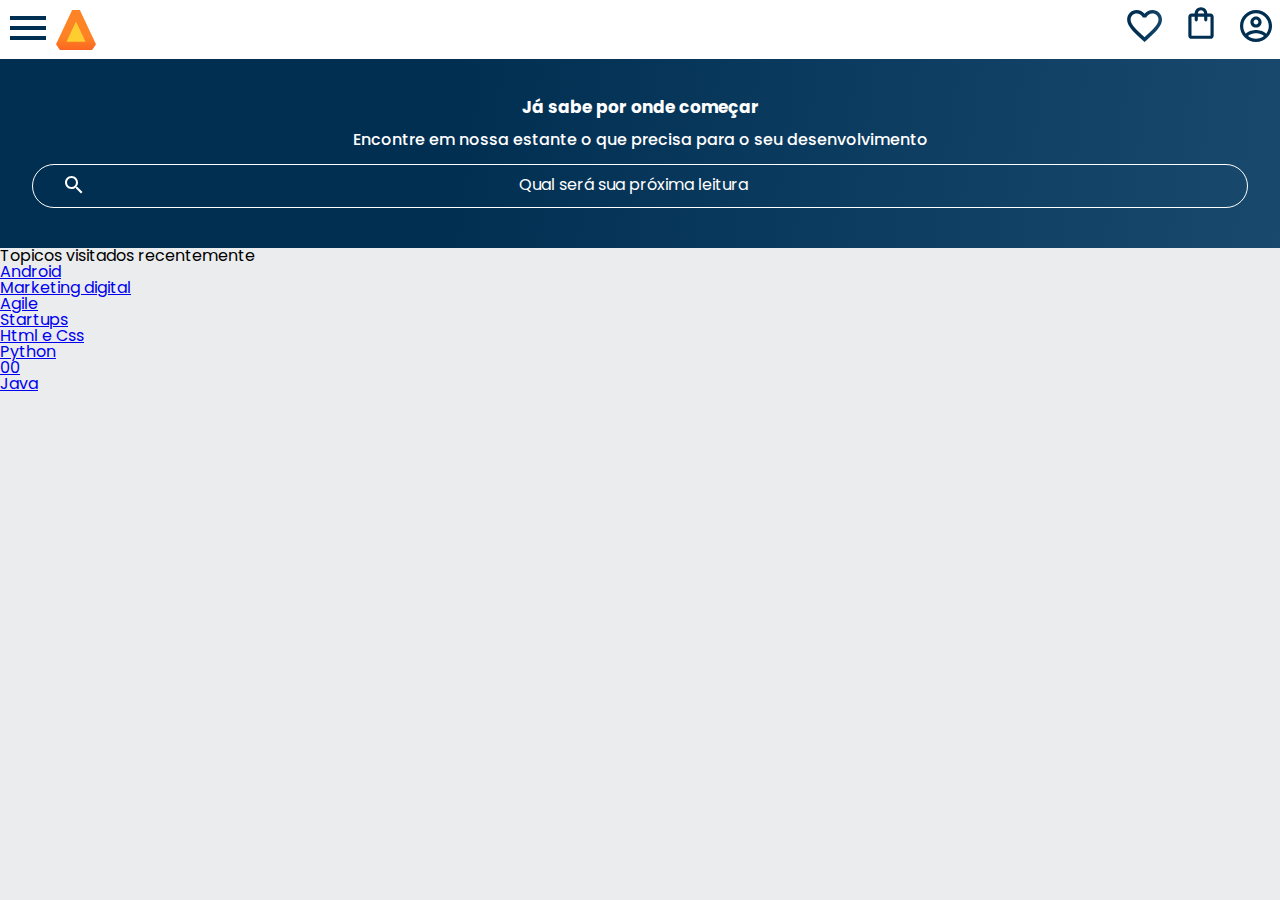
==== index.html @ 7f7ed18d "." ====
<!DOCTYPE html>
<html lang="pt-br">

<head>
    <meta charset="UTF-8">
    <meta name="viewport" content="width=device-width, initial-scale=1.0">
    <title>Alura book</title>
    <link rel="stylesheet" href="reset.css">
    <link rel="preconnect" href="https://fonts.googleapis.com">
    <link rel="preconnect" href="https://fonts.gstatic.com" crossorigin>
    <link href="https://fonts.googleapis.com/css2?family=Poppins:wght@300;400;500;700&display=swap" rel="stylesheet">
    <link rel="stylesheet" href="https://cdn.jsdelivr.net/npm/swiper@11/swiper-bundle.min.css" />
    <link rel="stylesheet" href="style.css">
</head>

<body>
    <header class="cabecalho">
        <div class="container">
            <input type="checkbox" id="menu" class="container__botao">
            <label for="menu">
                <span class="cabecalho__menu-hamburguer container__imagem"></span>
            </label>
            <ul class="lista-menu">
                <li class="lista-menu__titulo">Categorias</li>
                <li class="lista-menu__item">
                    <a href="#" class="lista-menu__link">Programação</a>
                </li>
                <li class="lista-menu__item">
                    <a href="#" class="lista-menu__link">Front-end</a>
                </li>
                <li class="lista-menu__item">
                    <a href="#" class="lista-menu__link">Infraestrutura</a>
                </li>
                <li class="lista-menu__item">
                    <a href="#" class="lista-menu__link">Busines</a>
                </li>
                <li class="lista-menu__item">
                    <a href="#" class="lista-menu__link">Design & UX</a>
                </li>
            </ul>
            <img src="/IMG/Logo.svg" alt="" class="cabecalho__imagem">
        </div>
        <div class="contaneir">
            <a href="#"><img src="/IMG/Favoritos.svg" alt="Imagem dos Favoritos" class="cabecalho__imagem"></a>
            <a href="#"><img src="/IMG/Compras.svg" alt="Imagem do Menu Compras" class="cabecalho__imagem"></a>
            <a href="#"><img src="/IMG/Usuário.svg" alt="Imagem do Menu Usuário" class="cabecalho__imagem"></a>
        </div>
    </header>

    <section class="banner">
        <h2 class="banner__titulo">Já sabe por onde começar</h2>
        <p class="banner__texto">Encontre em nossa estante o que precisa para o seu desenvolvimento</p>
        <input type="search" class="banner__pesquisa" placeholder="Qual será sua próxima leitura">

    </section>

    <section class="topicos">
        <h2 class="topicos__titulo">Topicos visitados recentemente</h2>
        <ul class="topicos__lista">
            <li class="item__topicos"><a href="topicos__link">Android</a></li>
            <li class="item__topicos"><a href="topicos__link">Marketing digital</a></li>
            <li class="item__topicos"><a href="topicos__link">Agile</a></li>
            <li class="item__topicos"><a href="topicos__link">Startups</a></li>
            <li class="item__topicos"><a href="topicos__link">Html e Css</a></li>
            <li class="item__topicos"><a href="topicos__link">Python</a></li>
            <li class="item__topicos"><a href="topicos__link">00</a></li>
            <li class="item__topicos"><a href="topicos__link">Java</a></li>
        </ul>
    </section>
</body>

</html>
---- style.css ----
@import url("/style/header.css");
@import url("/style/banner.css");


:root{
    --cor-de-fundo:#EBECEE;
    --branco: #FFFFFF;
    --laranja:#EB9B00;
    --azul-degrade:linear-gradient(97.54deg, #002F52 35.49%, #326589 165.37%);
    --fonte-principal:"poppins";
}

body{
    background-color: var(--cor-de-fundo);
    font-family: var(--fonte-principal);
    font-size: 16px;
    font-weight: 400;
}
h1 {
    background-color: white;
}
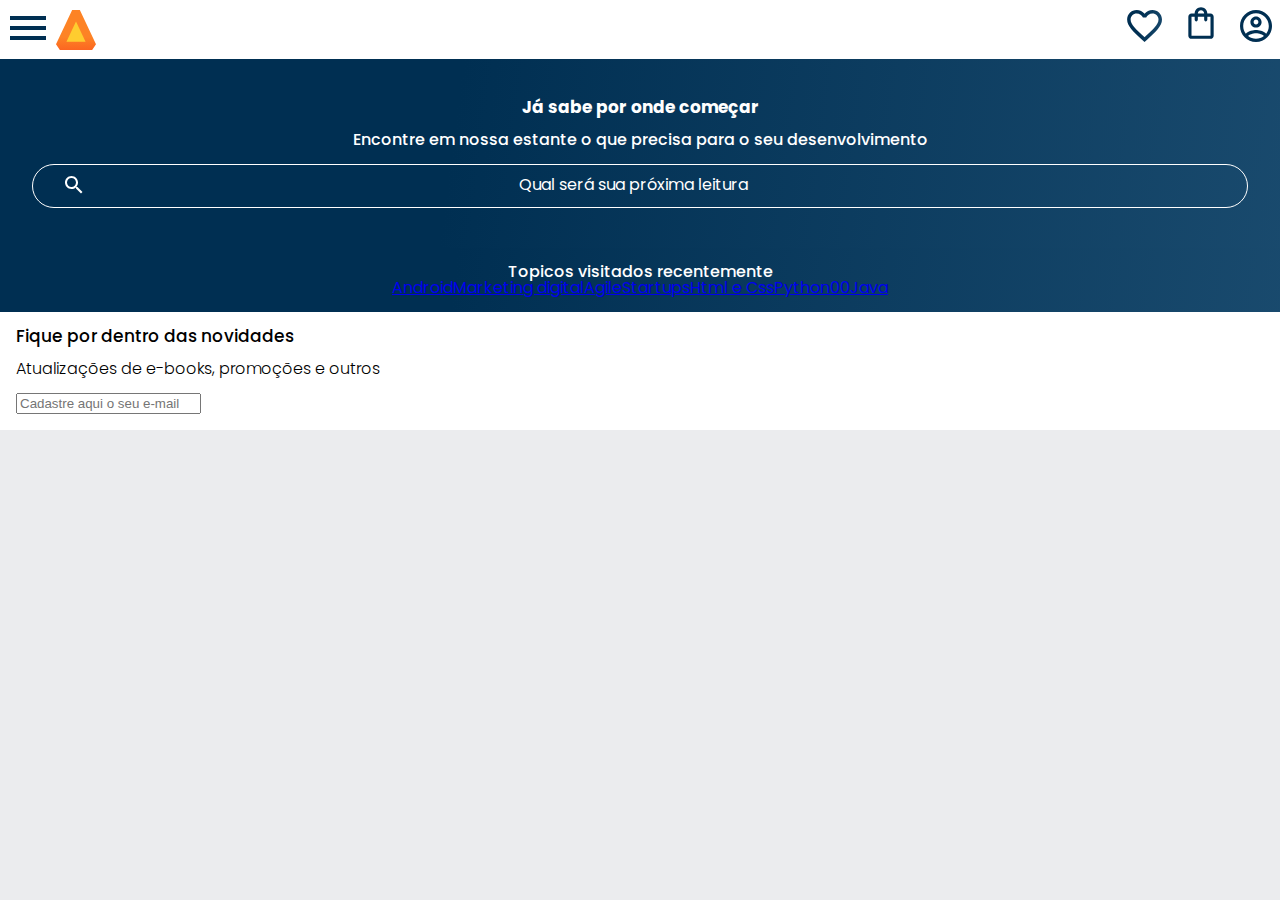
==== commit fd726998: "." ====
--- a/index.html
+++ b/index.html
@@ -67,6 +67,12 @@
             <li class="item__topicos"><a href="topicos__link">Java</a></li>
         </ul>
     </section>
+    <section class="contato">
+        <h2 class="contato__título">Fique por dentro das novidades</h2>
+        <p class="contato__texto">Atualizações de e-books, promoções e outros</p>
+        <input type="email" placeholder="Cadastre aqui o seu e-mail" class="contato__email">
+
+    </section>
 </body>
 
 </html>--- a/style.css
+++ b/style.css
@@ -1,6 +1,7 @@
 @import url("/style/header.css");
 @import url("/style/banner.css");
-
+@import url("/style/topicos.css");
+@import url("/style/contato.css");
 
 :root{
     --cor-de-fundo:#EBECEE;
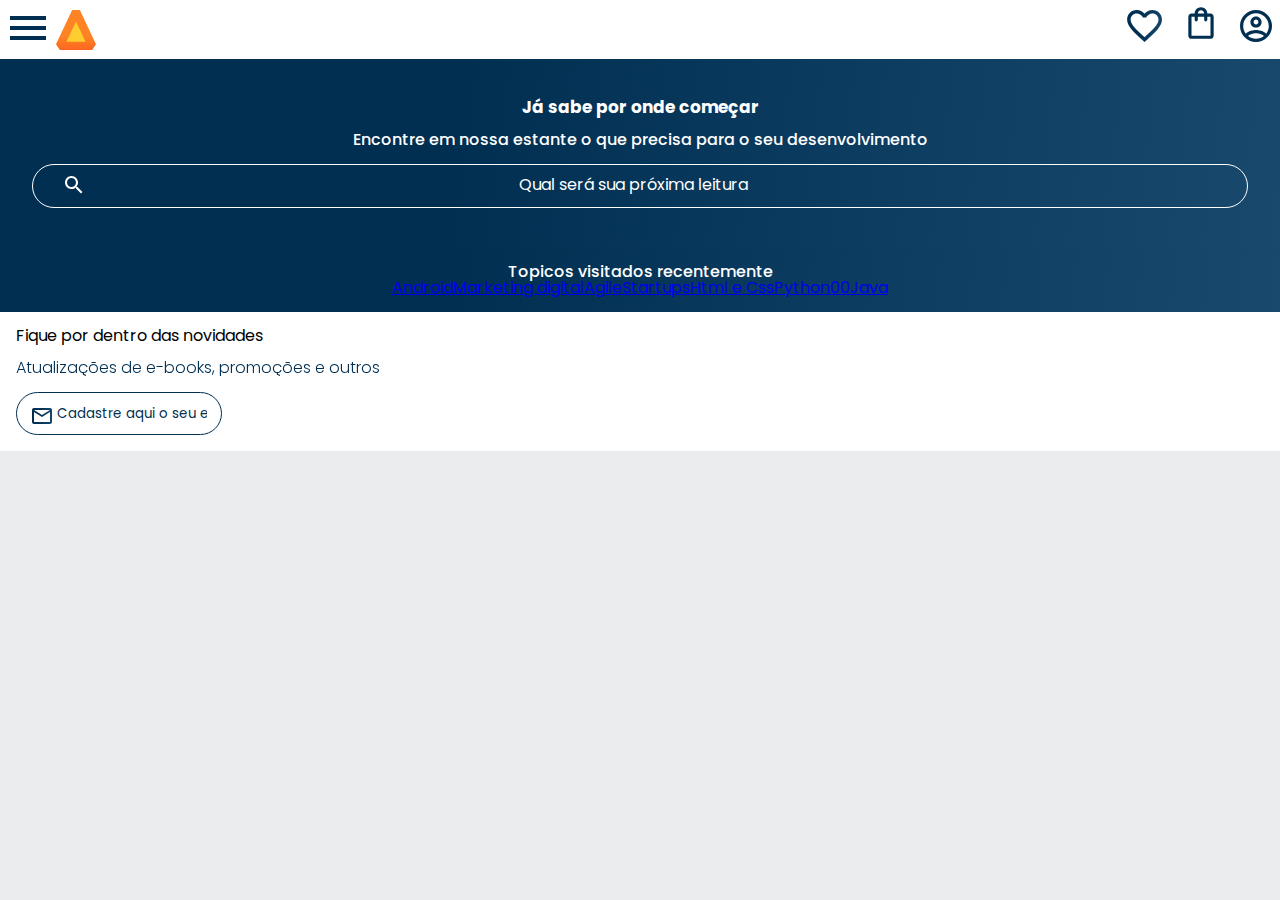
==== commit 343a17e8: "." ====
--- a/index.html
+++ b/index.html
@@ -73,6 +73,8 @@
         <input type="email" placeholder="Cadastre aqui o seu e-mail" class="contato__email">
 
     </section>
+
+    <footer class="rodape"></footer>
 </body>
 
 </html>--- a/style.css
+++ b/style.css
@@ -9,6 +9,7 @@
     --laranja:#EB9B00;
     --azul-degrade:linear-gradient(97.54deg, #002F52 35.49%, #326589 165.37%);
     --fonte-principal:"poppins";
+    --azul:#002F52;
 }
 
 body{
@@ -16,6 +17,7 @@
     font-family: var(--fonte-principal);
     font-size: 16px;
     font-weight: 400;
+    
 }
 h1 {
     background-color: white;
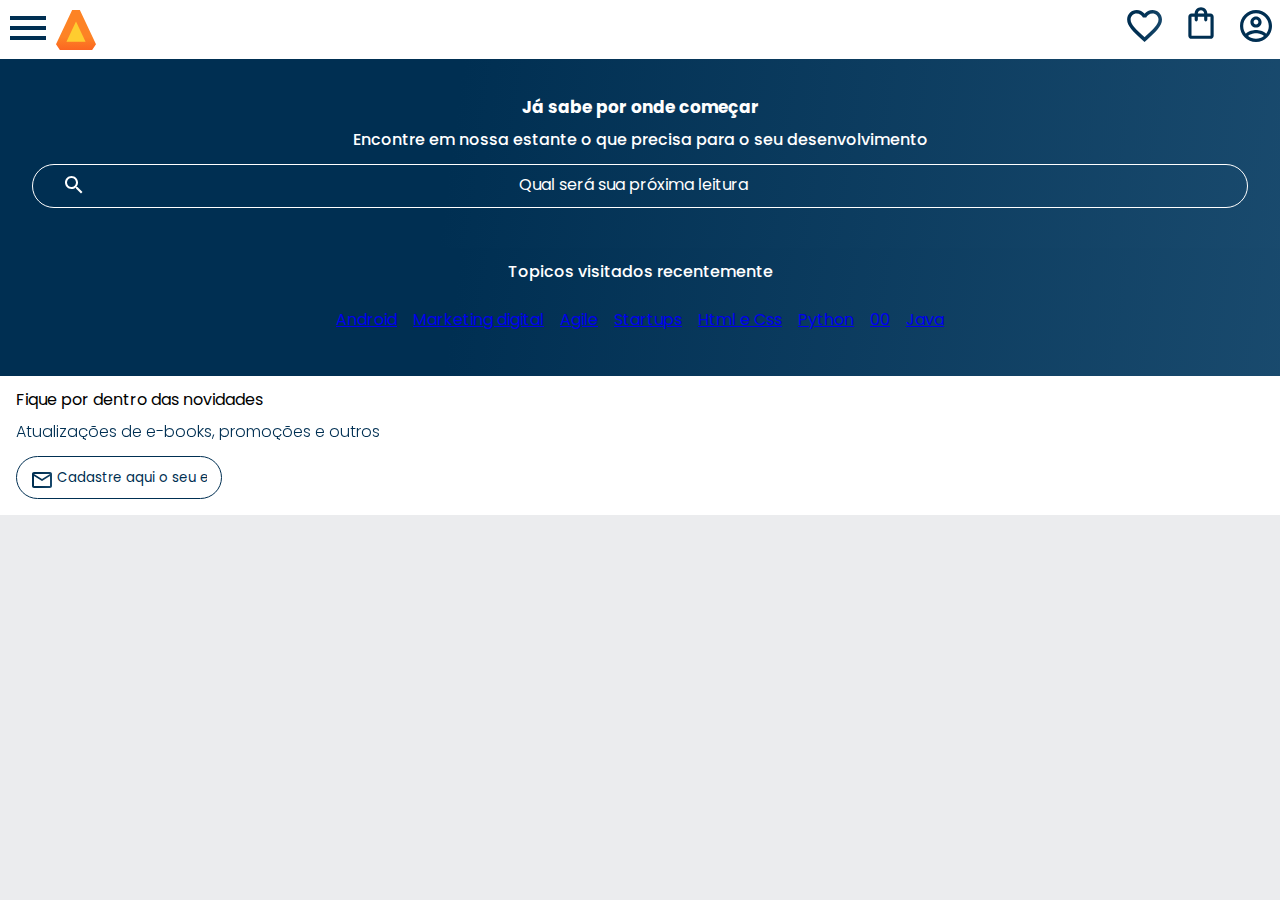
==== commit ff133b5f: "." ====
--- a/index.html
+++ b/index.html
@@ -57,20 +57,20 @@
     <section class="topicos">
         <h2 class="topicos__titulo">Topicos visitados recentemente</h2>
         <ul class="topicos__lista">
-            <li class="item__topicos"><a href="topicos__link">Android</a></li>
-            <li class="item__topicos"><a href="topicos__link">Marketing digital</a></li>
-            <li class="item__topicos"><a href="topicos__link">Agile</a></li>
-            <li class="item__topicos"><a href="topicos__link">Startups</a></li>
-            <li class="item__topicos"><a href="topicos__link">Html e Css</a></li>
-            <li class="item__topicos"><a href="topicos__link">Python</a></li>
-            <li class="item__topicos"><a href="topicos__link">00</a></li>
-            <li class="item__topicos"><a href="topicos__link">Java</a></li>
+            <li class="topicos__item"><a href="topicos__link">Android</a></li>
+            <li class="topicos__item"><a href="topicos__link">Marketing digital</a></li>
+            <li class="topicos__item"><a href="topicos__link">Agile</a></li>
+            <li class="topicos__item"><a href="topicos__link">Startups</a></li>
+            <li class="topicos__item"><a href="topicos__link">Html e Css</a></li>
+            <li class="topicos__item"><a href="topicos__link">Python</a></li>
+            <li class="topicos__item"><a href="topicos__link">00</a></li>
+            <li class="topicos__item"><a href="topicos__link">Java</a></li>
         </ul>
     </section>
     <section class="contato">
         <h2 class="contato__título">Fique por dentro das novidades</h2>
         <p class="contato__texto">Atualizações de e-books, promoções e outros</p>
-        <input type="email" placeholder="Cadastre aqui o seu e-mail" class="contato__email">
+        <input type="email" placeholder="Cadastre aqui o seu e mail" class="contato__email">
 
     </section>
 
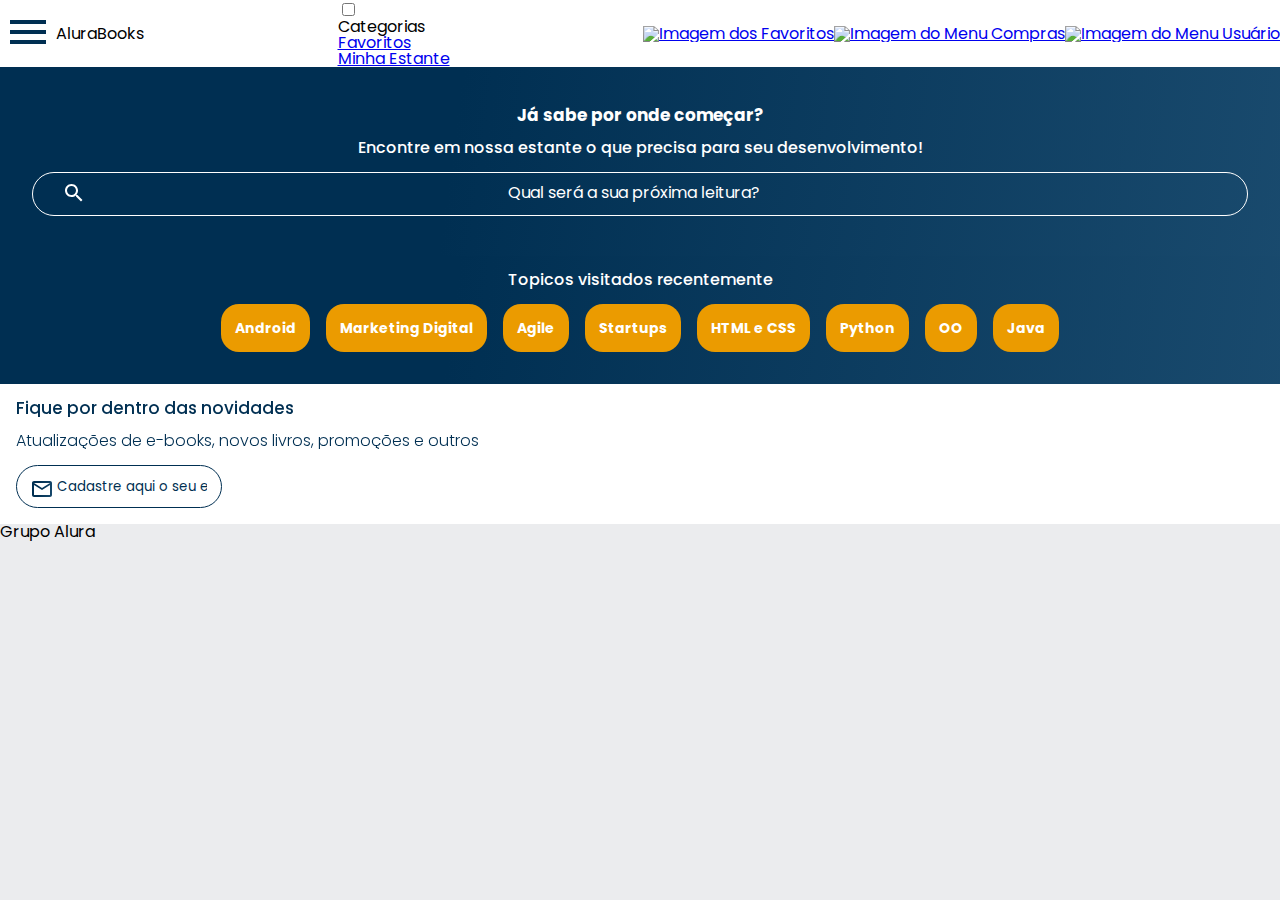
==== commit 991bd998: "." ====
--- a/index.html
+++ b/index.html
@@ -37,44 +37,83 @@
                 <li class="lista-menu__item">
                     <a href="#" class="lista-menu__link">Design & UX</a>
                 </li>
+
             </ul>
-            <img src="/IMG/Logo.svg" alt="" class="cabecalho__imagem">
+            <img src="/img/Logo.svg" alt="" class="cabecalho__imagem">
+            <h1 class="cabecalho__titulo">
+                <b class="cabecalho__titulo-negrito">Alura</b>Books
+            </h1>
         </div>
-        <div class="contaneir">
-            <a href="#"><img src="/IMG/Favoritos.svg" alt="Imagem dos Favoritos" class="cabecalho__imagem"></a>
-            <a href="#"><img src="/IMG/Compras.svg" alt="Imagem do Menu Compras" class="cabecalho__imagem"></a>
-            <a href="#"><img src="/IMG/Usuário.svg" alt="Imagem do Menu Usuário" class="cabecalho__imagem"></a>
+
+        <ul class="opcoes">
+            <input type="checkbox" id="lista-menu" class="opcoes__botao">
+            <label for="lista-menu">
+                <li class="opcoes__item">Categorias</li>
+            </label>
+            <ul class="lista-menu">
+                <li class="lista-menu__item">
+                    <a href="#" class="lista-menu__link">Programação</a>
+                </li>
+                <li class="lista-menu__item">
+                    <a href="#" class="lista-menu__link">Front-end</a>
+                </li>
+                <li class="lista-menu__item">
+                    <a href="#" class="lista-menu__link">Infraestrutura</a>
+                </li>
+                <li class="lista-menu__item">
+                    <a href="#" class="lista-menu__link">Busines</a>
+                </li>
+                <li class="lista-menu__item">
+                    <a href="#" class="lista-menu__link">Design & UX</a>
+                </li>
+
+            </ul>
+            <li class="opcoes__item">
+                <a href="#" class="opcoes__link">Favoritos</a>
+            </li>
+            <li class="opcoes__item">
+                <a href="#" class="opcoes__link">Minha Estante</a>
+            </li>
+        </ul>
+
+        <div class="container">
+            <a href="#"><img src="/img/Favoritos.svg" alt="Imagem dos Favoritos" class="cabecalho__imagem cabecalho__imagem-transparente"></a>
+            <a href="#"><img src="/img/Compras.svg" alt="Imagem do Menu Compras" class="cabecalho__imagem"></a>
+            <a href="#"><img src="/img/Usuário.svg" alt="Imagem do Menu Usuário" class="cabecalho__imagem"></a>
         </div>
     </header>
 
     <section class="banner">
-        <h2 class="banner__titulo">Já sabe por onde começar</h2>
-        <p class="banner__texto">Encontre em nossa estante o que precisa para o seu desenvolvimento</p>
-        <input type="search" class="banner__pesquisa" placeholder="Qual será sua próxima leitura">
-
+        <h2 class="banner__titulo">Já sabe por onde começar?</h2>
+        <p class="banner__texto">Encontre em nossa estante o que precisa para seu desenvolvimento!</p>
+        <input type="search" class="banner__pesquisa" placeholder="Qual será a sua próxima leitura?">
     </section>
 
     <section class="topicos">
         <h2 class="topicos__titulo">Topicos visitados recentemente</h2>
         <ul class="topicos__lista">
-            <li class="topicos__item"><a href="topicos__link">Android</a></li>
-            <li class="topicos__item"><a href="topicos__link">Marketing digital</a></li>
-            <li class="topicos__item"><a href="topicos__link">Agile</a></li>
-            <li class="topicos__item"><a href="topicos__link">Startups</a></li>
-            <li class="topicos__item"><a href="topicos__link">Html e Css</a></li>
-            <li class="topicos__item"><a href="topicos__link">Python</a></li>
-            <li class="topicos__item"><a href="topicos__link">00</a></li>
-            <li class="topicos__item"><a href="topicos__link">Java</a></li>
+            <li class="topicos__item"> <a href="#" class="topicos__link">Android</a> </li>
+            <li class="topicos__item"> <a href="#" class="topicos__link">Marketing Digital</a> </li>
+            <li class="topicos__item"> <a href="#" class="topicos__link">Agile</a> </li>
+            <li class="topicos__item"> <a href="#" class="topicos__link">Startups</a> </li>
+            <li class="topicos__item"> <a href="#" class="topicos__link">HTML e CSS</a> </li>
+            <li class="topicos__item"> <a href="#" class="topicos__link">Python</a> </li>
+            <li class="topicos__item"> <a href="#" class="topicos__link">OO</a> </li>
+            <li class="topicos__item"> <a href="#" class="topicos__link">Java</a> </li>
         </ul>
     </section>
+
     <section class="contato">
-        <h2 class="contato__título">Fique por dentro das novidades</h2>
-        <p class="contato__texto">Atualizações de e-books, promoções e outros</p>
-        <input type="email" placeholder="Cadastre aqui o seu e mail" class="contato__email">
+        <h2 class="contato__titulo">Fique por dentro das novidades</h2>
+        <p class="contato__texto">Atualizações de e-books, novos livros, promoções e outros</p>
+        <input type="email" placeholder="Cadastre aqui o seu e-mail" class="contato__email">
 
     </section>
 
-    <footer class="rodape"></footer>
+    <footer class="rodape">
+        <h2 class="rodape__titulo">Grupo Alura</h2>
+    </footer>
+
 </body>
 
 </html>--- a/style.css
+++ b/style.css
@@ -18,7 +18,4 @@
     font-size: 16px;
     font-weight: 400;
     
-}
-h1 {
-    background-color: white;
-}
+}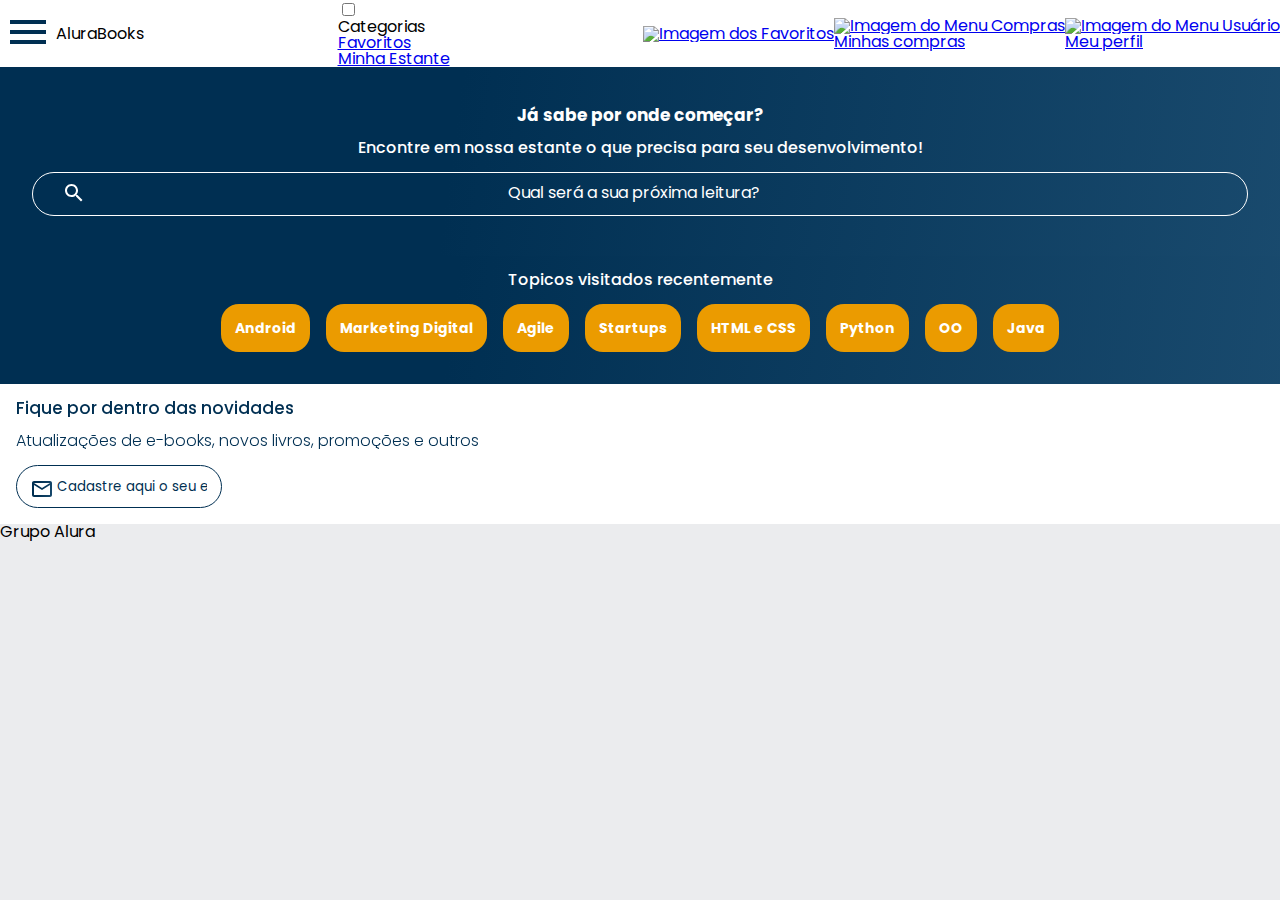
==== commit 3d857194: "." ====
--- a/index.html
+++ b/index.html
@@ -77,9 +77,17 @@
         </ul>
 
         <div class="container">
-            <a href="#"><img src="/img/Favoritos.svg" alt="Imagem dos Favoritos" class="cabecalho__imagem cabecalho__imagem-transparente"></a>
-            <a href="#"><img src="/img/Compras.svg" alt="Imagem do Menu Compras" class="cabecalho__imagem"></a>
-            <a href="#"><img src="/img/Usuário.svg" alt="Imagem do Menu Usuário" class="cabecalho__imagem"></a>
+            <a href="#">
+                <img src="/img/Favoritos.svg" alt="Imagem dos Favoritos" class="cabecalho__imagem cabecalho__imagem-transparente">
+            </a>
+            <a href="#">
+                <img src="/img/Compras.svg" alt="Imagem do Menu Compras" class="cabecalho__imagem">
+            <p class="container__texto">Minhas compras</p>
+            </a>
+            <a href="#">
+                <img src="/img/Usuário.svg" alt="Imagem do Menu Usuário" class="cabecalho__imagem">
+            <p class="container__texto">Meu perfil</p>
+            </a>
         </div>
     </header>
 
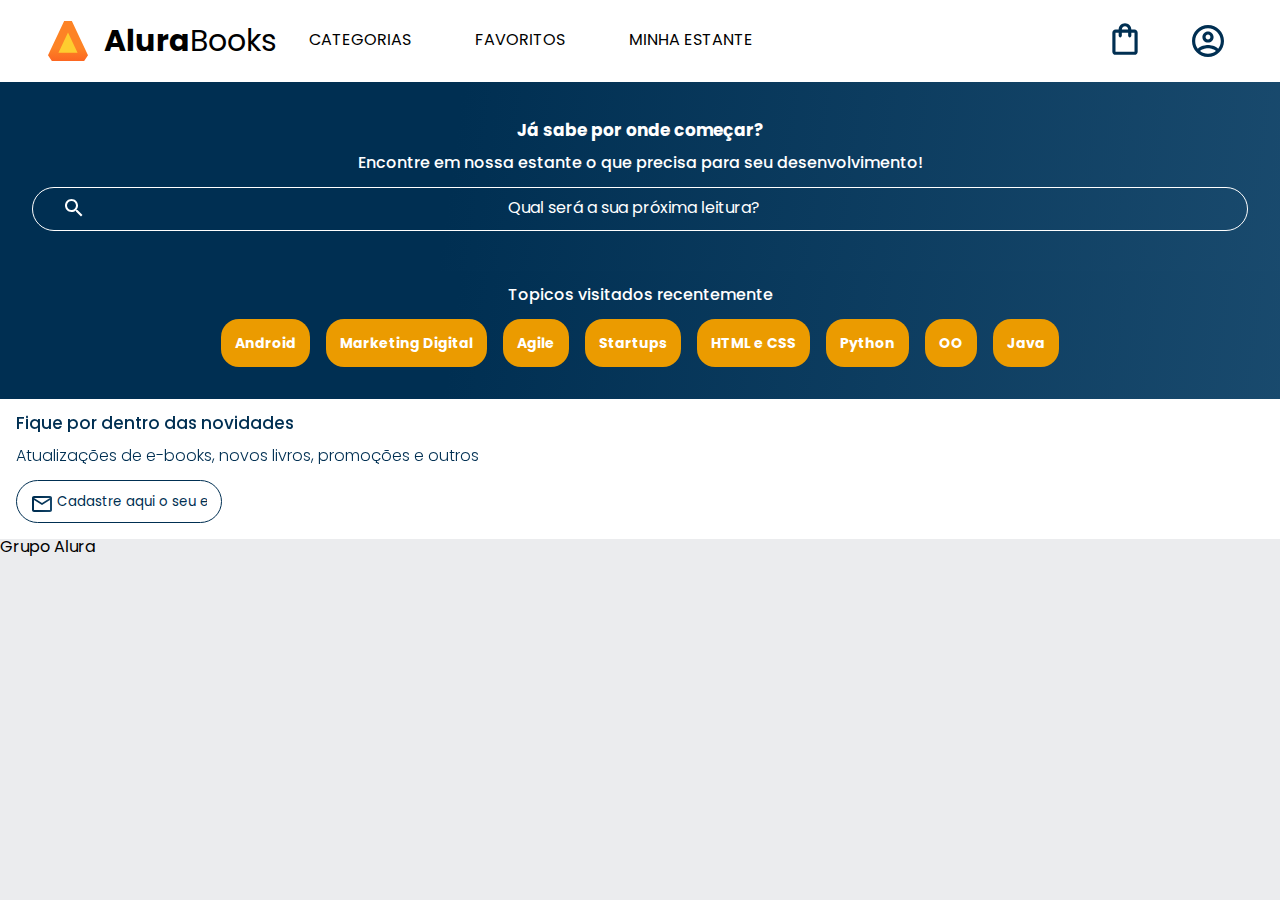
==== commit 264060a0: "." ====
--- a/index.html
+++ b/index.html
@@ -76,17 +76,19 @@
             </li>
         </ul>
 
+       
         <div class="container">
             <a href="#">
-                <img src="/img/Favoritos.svg" alt="Imagem dos Favoritos" class="cabecalho__imagem cabecalho__imagem-transparente">
+                <img src="/img/Favoritos.svg" alt="Imagem dos Favoritos"
+                    class="cabecalho__imagem cabecalho__imagem-transparente">
             </a>
-            <a href="#">
+            <a href="#" class="container__link">
                 <img src="/img/Compras.svg" alt="Imagem do Menu Compras" class="cabecalho__imagem">
-            <p class="container__texto">Minhas compras</p>
+                <p class="container__texto">Minhas Compras</p>
             </a>
-            <a href="#">
+            <a href="#" class="container__link">
                 <img src="/img/Usuário.svg" alt="Imagem do Menu Usuário" class="cabecalho__imagem">
-            <p class="container__texto">Meu perfil</p>
+                <p class="container__texto">Meu Perfil</p>
             </a>
         </div>
     </header>
